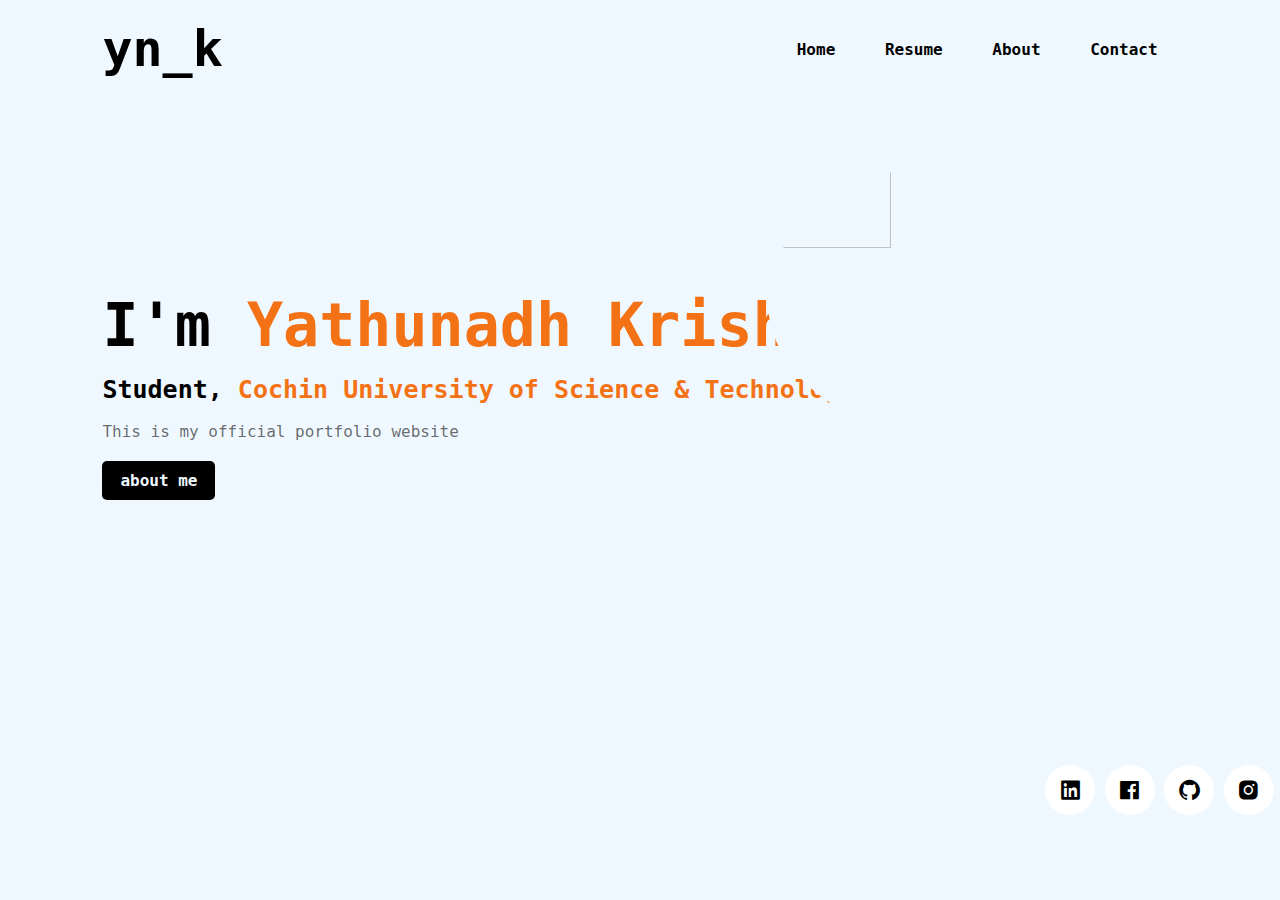
==== home.html @ 4843630a "Add files via upload" ====
<html lang="en">
<head>
    <title>h o m e</title>
    
    <link rel="icon" href="images/p1.jpg"  />
    <link rel="stylesheet" href="hstyle.css">
    <link href='https://unpkg.com/boxicons@2.1.4/css/boxicons.min.css' rel='stylesheet'>
</head>
<body>
    <div class="port">
        <nav>
            <h1>yn_k</h1>
            <ul>
               <li><a href="home.html">Home</a></li> 
               <li><a href="resume.html">Resume</a></li>
               <li><a href="about.html">About</a></li>
               <li><a href="contact.html">Contact</a></li>
            </ul>
        </nav>
            <div class="info">
                <h1>I'm  <span>Yathunadh Krishnan</span></h1>
                <h2>Student, <span>Cochin University of Science & Technology</span></h2>
                <p>This is my official portfolio website</p>
                <a href="about.html">about me</a>
            </div>
            <div class="profile">
               <img src="./images/profile.jpg">
            </div>
            <div class="social">
                <a href="https://www.linkedin.com/in/yathunadh-krishnan-p-u-280883233"><i class='bx bxl-linkedin-square'></i></a>
                <a href="https://www.facebook.com/"><i class='bx bxl-facebook-square' ></i></a>
                <a href="https://github.com/anonymousecode" title="anonymousecode"><i class='bx bxl-github' ></i></a>
                <a href="https://www.instagram.com/_yn_k_/" title="_yn_k_"><i class='bx bxl-instagram-alt' ></i></a>
            </div>
    </div>
</body>
</html>
---- hstyle.css ----
*{
    margin: 0;
    padding: 0;
    font-family:Andale Mono, monospace;
    background: aliceblue;
}

nav{
    display: flex;
    width: 84%;
    margin :auto;
    padding: 20px 0;
    align-items: center;
    justify-content: space-between;
}

nav h1{
    font-size: 50px;
    top: 50%;
}

nav h1:hover{
    color:#F47216
}

nav ul li {
    display: inline;
    list-style: none;
    padding: 20px;

}

nav ul li a{
     text-decoration: none;
     color: #000;
     font-weight: bold;
}

nav ul li a:hover, .info a:hover{
    color: #F47216;
}

.info{
    margin-left: 8%;
    margin-top: 15%;
}

.info h1{
    font-size: 60px;
    color: #000;
    margin-bottom: 15px;
}
.info h2{
    font-size: 25px;
    color: #000;
    margin-bottom: 18px;
}

span{
    color: #F47216;
}

p{
    color: #00000096;
}

.info a{
    background: #000;
    padding: 10px 18px;
    text-decoration: none;
    font-weight: bold;
    color: aliceblue;
    display: inline-block;
    margin: 20px 0;
    border-radius: 5px;
}

.profile img{
    width: 31%;
    height: auto;
    position: absolute;
    top: 18%;
    left: 60%;
    border-radius: 100%;
    transition: transform 250ms;
}

.profile img:hover{
    transform: translateY(-10px);   
}

.social{
    position: absolute;
    top: 85%;
    left :1045px;
}

.social i{
    display: inline-flex;
    align-items: center;
    padding: 10px;
    justify-content: center;
    background: white;
    color: #000;
    height: 30px;
    width: 30px;
    border-radius: 100%;
    font-size: 25px;
    transition: transform 250ms;
}

.social i:hover{
    transform: translateY(-10px);  
    color: #F47216;
}
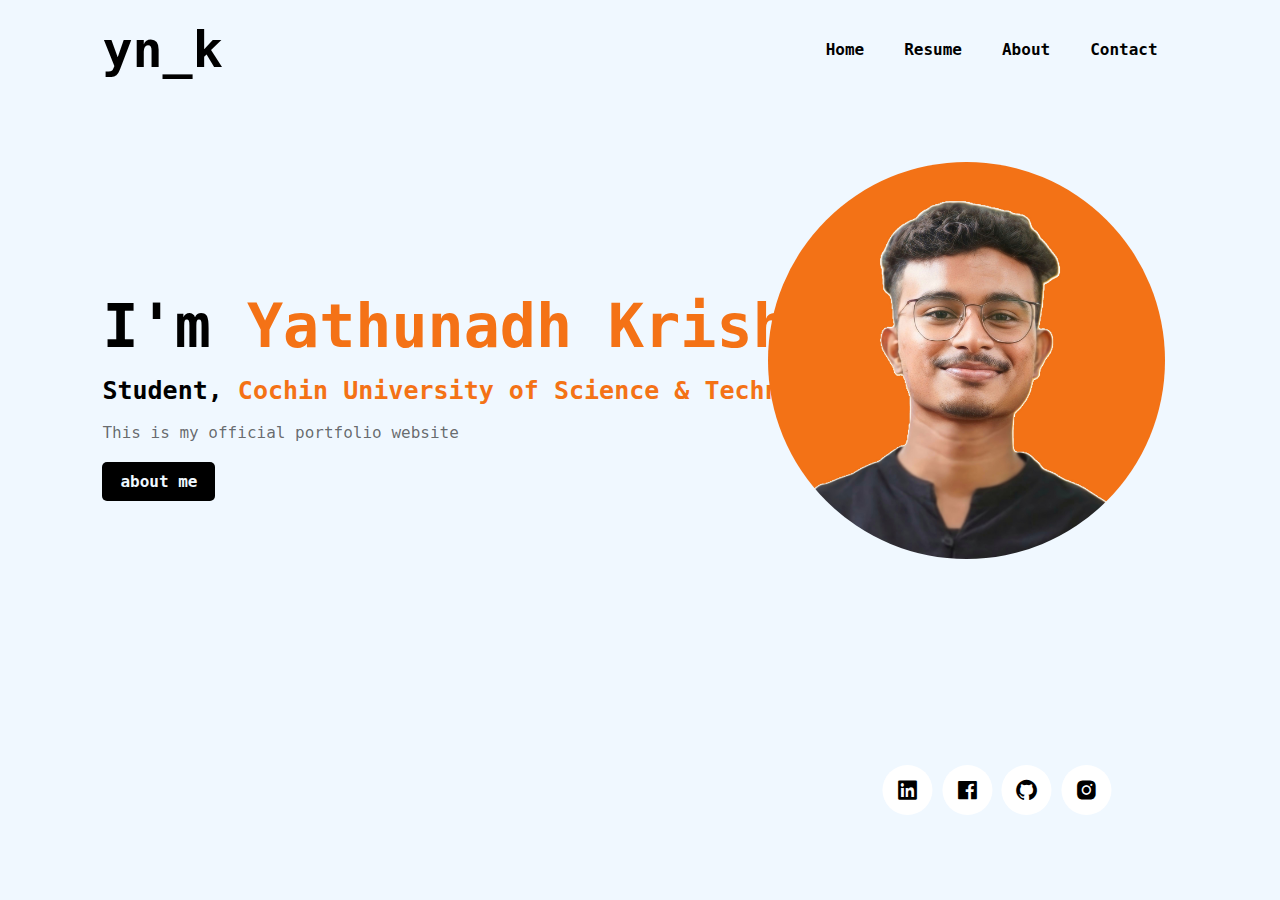
==== commit bfc59b47: "Update home.html" ====
--- a/home.html
+++ b/home.html
@@ -10,7 +10,7 @@
     <div class="port">
         <nav>
             <h1>yn_k</h1>
-            <ul>
+            <ul> 
                <li><a href="home.html">Home</a></li> 
                <li><a href="resume.html">Resume</a></li>
                <li><a href="about.html">About</a></li>
@@ -34,4 +34,4 @@
             </div>
     </div>
 </body>
-</html>+</html>
--- a/hstyle.css
+++ b/hstyle.css
@@ -1,70 +1,74 @@
-*{
+* {
     margin: 0;
     padding: 0;
-    font-family:Andale Mono, monospace;
+    font-family: Andale Mono, monospace;
     background: aliceblue;
 }
 
-nav{
+nav {
     display: flex;
     width: 84%;
-    margin :auto;
+    margin: auto;
     padding: 20px 0;
     align-items: center;
     justify-content: space-between;
 }
 
-nav h1{
+nav h1 {
     font-size: 50px;
-    top: 50%;
-}
-
-nav h1:hover{
-    color:#F47216
+}
+
+nav h1:hover {
+    color: #F47216;
+}
+
+nav ul {
+    display: flex;
+    flex-wrap: wrap;
 }
 
 nav ul li {
     display: inline;
     list-style: none;
     padding: 20px;
-
-}
-
-nav ul li a{
-     text-decoration: none;
-     color: #000;
-     font-weight: bold;
-}
-
-nav ul li a:hover, .info a:hover{
-    color: #F47216;
-}
-
-.info{
+}
+
+nav ul li a {
+    text-decoration: none;
+    color: #000;
+    font-weight: bold;
+}
+
+nav ul li a:hover, .info a:hover {
+    color: #F47216;
+}
+
+.info {
     margin-left: 8%;
     margin-top: 15%;
 }
 
-.info h1{
+.info h1 {
     font-size: 60px;
     color: #000;
     margin-bottom: 15px;
 }
-.info h2{
+
+.info h2 {
     font-size: 25px;
     color: #000;
     margin-bottom: 18px;
 }
 
-span{
-    color: #F47216;
-}
-
-p{
+span {
+    color: #F47216;
+}
+
+p {
     color: #00000096;
 }
 
-.info a{
+.info a {
     background: #000;
     padding: 10px 18px;
     text-decoration: none;
@@ -75,7 +79,7 @@
     border-radius: 5px;
 }
 
-.profile img{
+.profile img {
     width: 31%;
     height: auto;
     position: absolute;
@@ -85,17 +89,18 @@
     transition: transform 250ms;
 }
 
-.profile img:hover{
-    transform: translateY(-10px);   
-}
-
-.social{
+.profile img:hover {
+    transform: translateY(-10px);
+}
+
+.social {
     position: absolute;
     top: 85%;
-    left :1045px;
-}
-
-.social i{
+    left: 60%;
+    transform: translateX(50%);
+}
+
+.social i {
     display: inline-flex;
     align-items: center;
     padding: 10px;
@@ -109,16 +114,94 @@
     transition: transform 250ms;
 }
 
-.social i:hover{
-    transform: translateY(-10px);  
-    color: #F47216;
-}
-
-
-
-
-
-
-
-
-
+.social i:hover {
+    transform: translateY(-10px);
+    color: #F47216;
+}
+
+/* Responsive Adjustments */
+@media (max-width: 1024px) {
+    .profile img {
+        width: 40%;
+        left: 50%;
+        transform: translateX(-50%);
+    }
+
+    .info {
+        margin-left: 0;
+        text-align: center;
+    }
+
+    .info h1 {
+        font-size: 50px;
+    }
+
+    .info h2 {
+        font-size: 22px;
+    }
+
+    .social {
+        left: 50%;
+        transform: translateX(-50%);
+    }
+}
+
+@media (max-width: 768px) {
+    nav h1 {
+        font-size: 40px;
+    }
+
+    nav ul li {
+        padding: 15px;
+    }
+
+    .profile img {
+        width: 50%;
+        top: 22%;
+    }
+
+    .info h1 {
+        font-size: 40px;
+    }
+
+    .info h2 {
+        font-size: 20px;
+    }
+    
+    .social {
+        top: 90%;
+    }
+}
+
+@media (max-width: 480px) {
+    nav h1 {
+        font-size: 30px;
+    }
+
+    nav ul li {
+        padding: 10px;
+    }
+
+    .profile img {
+        width: 60%;
+        top: 25%;
+    }
+
+    .info h1 {
+        font-size: 35px;
+    }
+
+    .info h2 {
+        font-size: 18px;
+    }
+
+    .info {
+        margin-top: 20%;
+    }
+
+    .social {
+        top: 95%;
+        left: 50%;
+        transform: translateX(-50%);
+    }
+}
